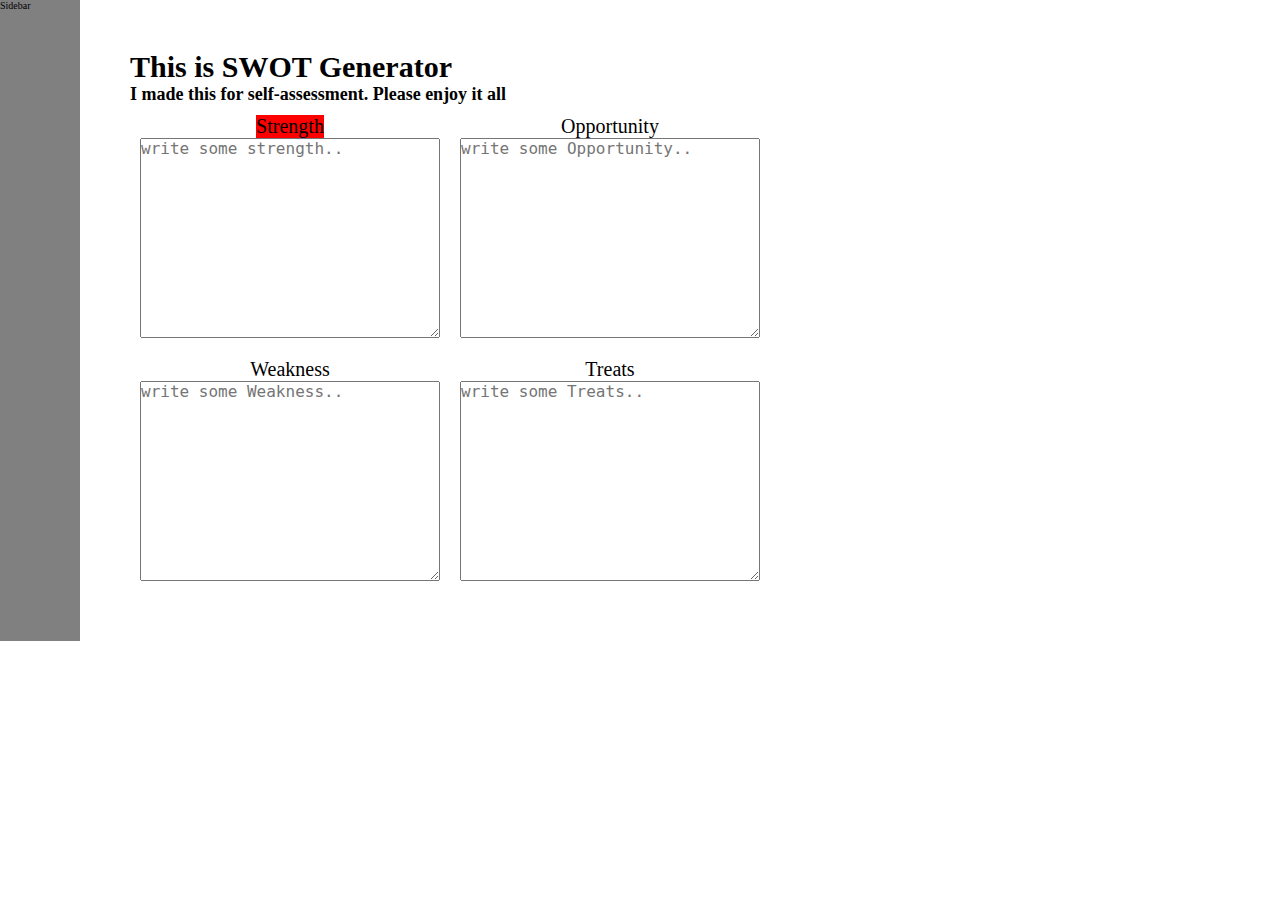
==== index.html @ b2a50d8c "first commit" ====
<!DOCTYPE html>
<html lang="en">
<head>
    <meta charset="UTF-8">
    <meta http-equiv="X-UA-Compatible" content="IE=edge">
    <meta name="viewport" content="width=device-width, initial-scale=1.0">
    <title>SWOT Generator</title>
    <link rel="stylesheet" href="styles.css">
</head>
<body class="container">

    <div class="sidebar">
        Sidebar
    </div>

    <header class="header">

        <h1 class="what">This is SWOT Generator</h1>
        <h3 class="why">I made this for self-assessment. Please enjoy it all</h3>

        <div class="swot__row">
            <div class="swot__container">
                <div class="label__box">
                    <label for="strength" class="swot__label">Strength</label>
                </div>
                <textarea id="strength" name="strength" placeholder="write some strength.."></textarea>
            </div>
    
            <div class="swot__container">
                <label for="Opportunity" class="swot__label">Opportunity</label>
                <textarea id="Opportunity" name="Opportunity" placeholder="write some Opportunity.."></textarea>
            </div>
        </div>

        <div class="swot__row">
            <div class="swot__container">
                <label for="Weakness" class="swot__label">Weakness</label>
                <textarea id="Weakness" name="Weakness" placeholder="write some Weakness.."></textarea>
            </div>
    
             <div class="swot__container">
                <label for="Treats" class="swot__label">Treats</label>
                <textarea id="Treats" name="Treats" placeholder="write some Treats.."></textarea>
            </div>
        </div>

    </heaer>

    
</body>
</html>
---- styles.css ----
*,
*::before {
    margin: 0;
    padding: 0;
    box-sizing: inherit;
}

html {
    box-sizing: border-box;
    font-size: 62.5%;
}

h1 {
    font-size: 3rem;
}

h3 {
    font-size: 1.8rem;
}

.container {
    display: grid;
    grid-template-columns: 8rem 1fr;
    grid-template-rows: minmax(50vw, auto);
}

.sidebar {
    background-color: grey;
    grid-column: 1 / 2;
    grid-row: 1 / -1;
}

.header {
    padding: 5rem;
}

.swot__row {
    display: flex;
}

.swot__container {
    margin: 1rem;
    display: flex;
    flex-direction: column;
    align-items: flex-start;
    /* background-color: salmon; */
    align-items: center;
}

label {
    font-size: 2rem;
}

.label__box {
    background-color: red;
}

textarea {
    height: 20rem;
    width: 30rem;
    font-size: 1.6rem;
}
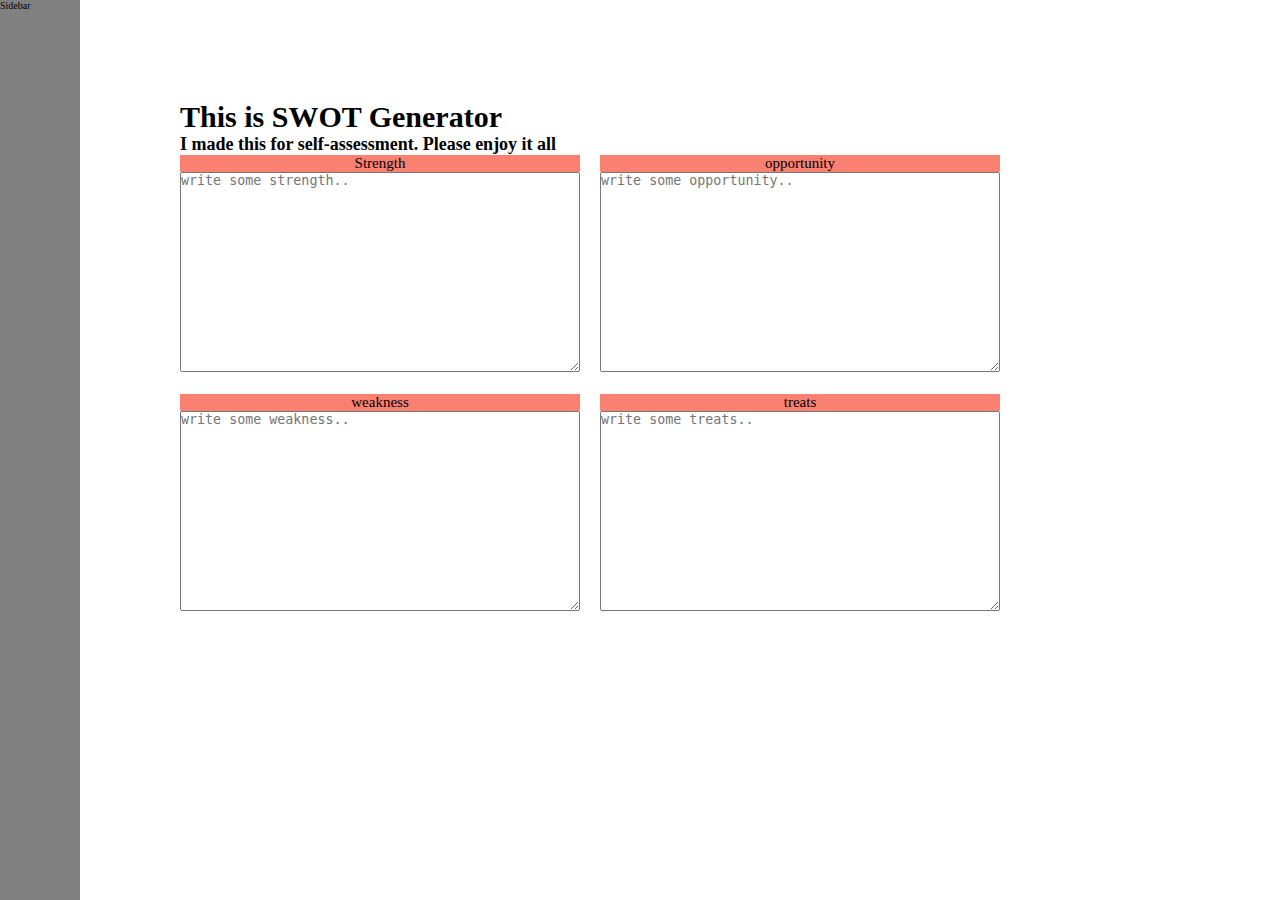
==== commit 1f35eb88: "change grid system from flex to grid" ====
--- a/index.html
+++ b/index.html
@@ -15,33 +15,40 @@
 
     <header class="header">
 
-        <h1 class="what">This is SWOT Generator</h1>
-        <h3 class="why">I made this for self-assessment. Please enjoy it all</h3>
+        <h1 class="heading-1">This is SWOT Generator</h1>
+        <h3 class="heading-3">I made this for self-assessment. Please enjoy it all</h3>
 
-        <div class="swot__row">
-            <div class="swot__container">
+
+        <div class="swot__paper">
+            
+            <div class="swot__container swot__container-s">
                 <div class="label__box">
                     <label for="strength" class="swot__label">Strength</label>
                 </div>
                 <textarea id="strength" name="strength" placeholder="write some strength.."></textarea>
             </div>
-    
-            <div class="swot__container">
-                <label for="Opportunity" class="swot__label">Opportunity</label>
-                <textarea id="Opportunity" name="Opportunity" placeholder="write some Opportunity.."></textarea>
+
+            <div class="swot__container swot__container-o">
+                <div class="label__box">
+                    <label for="opportunity" class="swot__label">opportunity</label>
+                </div>
+                <textarea id="opportunity" name="opportunity" placeholder="write some opportunity.."></textarea>
             </div>
-        </div>
 
-        <div class="swot__row">
-            <div class="swot__container">
-                <label for="Weakness" class="swot__label">Weakness</label>
-                <textarea id="Weakness" name="Weakness" placeholder="write some Weakness.."></textarea>
+            <div class="swot__container swot__container-w">
+                <div class="label__box">
+                    <label for="weakness" class="swot__label">weakness</label>
+                </div>
+                <textarea id="weakness" name="weakness" placeholder="write some weakness.."></textarea>
             </div>
-    
-             <div class="swot__container">
-                <label for="Treats" class="swot__label">Treats</label>
-                <textarea id="Treats" name="Treats" placeholder="write some Treats.."></textarea>
+
+            <div class="swot__container swot__container-t">
+                <div class="label__box">
+                    <label for="treats" class="swot__label">treats</label>
+                </div>
+                <textarea id="treats" name="treats" placeholder="write some treats.."></textarea>
             </div>
+
         </div>
 
     </heaer>
--- a/styles.css
+++ b/styles.css
@@ -10,18 +10,18 @@
     font-size: 62.5%;
 }
 
-h1 {
+.heading-1 {
     font-size: 3rem;
 }
 
-h3 {
+.heading-3 {
     font-size: 1.8rem;
 }
 
 .container {
     display: grid;
     grid-template-columns: 8rem 1fr;
-    grid-template-rows: minmax(50vw, auto);
+    grid-template-rows: minmax(100vh, auto);
 }
 
 .sidebar {
@@ -31,32 +31,24 @@
 }
 
 .header {
-    padding: 5rem;
+    padding: 10rem 10rem;
 }
 
-.swot__row {
-    display: flex;
+.swot__paper {
+    display: grid;
+    grid-template-columns: repeat(2, minmax(30rem, 40rem));
+    grid-gap: 2rem;
 }
 
-.swot__container {
-    margin: 1rem;
-    display: flex;
-    flex-direction: column;
-    align-items: flex-start;
-    /* background-color: salmon; */
-    align-items: center;
+.label__box {
+    background-color: salmon;
+    text-align: center;
 }
 
 label {
-    font-size: 2rem;
+    font-size: 1.5rem;
 }
-
-.label__box {
-    background-color: red;
-}
-
 textarea {
+    width: 100%;
     height: 20rem;
-    width: 30rem;
-    font-size: 1.6rem;
 }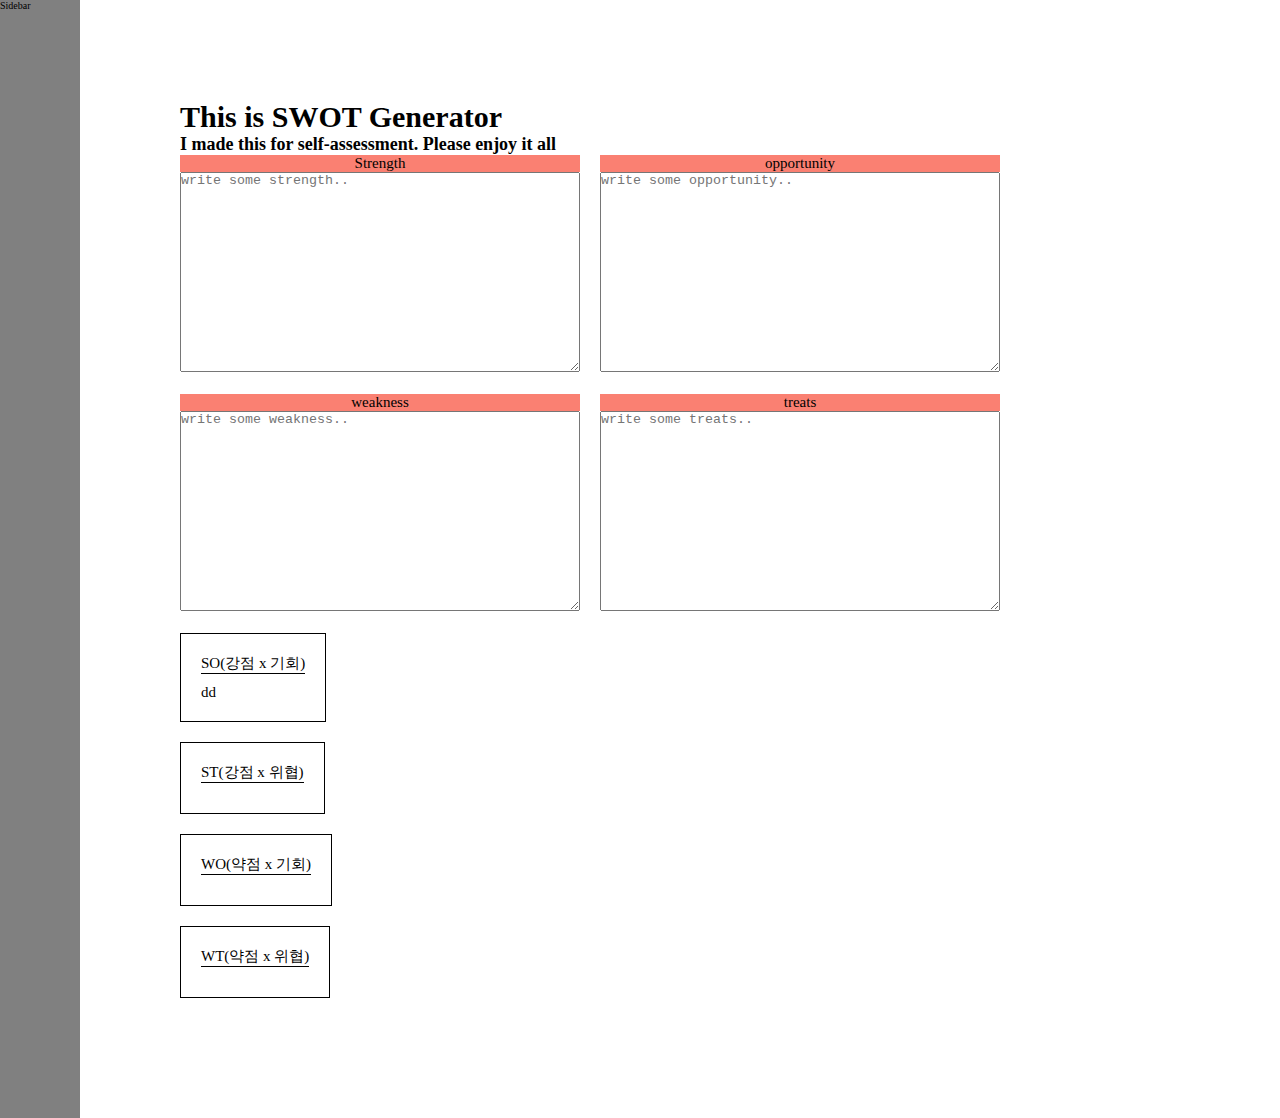
==== commit 175f36e9: "add SO mix prototype feature" ====
--- a/index.html
+++ b/index.html
@@ -19,7 +19,7 @@
         <h3 class="heading-3">I made this for self-assessment. Please enjoy it all</h3>
 
 
-        <div class="swot__paper">
+        <div class="swot__matrix">
             
             <div class="swot__container swot__container-s">
                 <div class="label__box">
@@ -51,8 +51,34 @@
 
         </div>
 
+        <div class="swot__analysis">
+            <!-- Strength x Opportunity -->
+            <div class="analysis">
+                <div class="analysis__target">SO(강점 x 기회)</div>
+                <div id="so" class="analysis__draft">dd</div>
+            </div>
+
+            <!-- Strength x Treats -->
+            <div class="analysis">
+                <div class="analysis__target">ST(강점 x 위협)</div>
+                <div id="st" class="analysis__draft"></div>
+            </div>
+
+            <!-- Weakness x Opportunity -->
+            <div class="analysis">
+                <div class="analysis__target">WO(약점 x 기회)</div>
+                <div id="wo" class="analysis__draft"></div>
+            </div>
+
+            <!-- Weakness x Treats -->
+            <div class="analysis">
+                <div class="analysis__target">WT(약점 x 위협)</div>
+                <div id="wt" class="analysis__draft"></div>
+            </div>
+        </div>
+
     </heaer>
 
-    
+    <script src="index.js"></script>
 </body>
 </html>--- a/styles.css
+++ b/styles.css
@@ -34,7 +34,7 @@
     padding: 10rem 10rem;
 }
 
-.swot__paper {
+.swot__matrix {
     display: grid;
     grid-template-columns: repeat(2, minmax(30rem, 40rem));
     grid-gap: 2rem;
@@ -51,4 +51,18 @@
 textarea {
     width: 100%;
     height: 20rem;
+}
+
+.analysis {
+    border: 1px solid black;
+    padding: 2rem;
+    width: max-content;
+    height: min-content;
+    margin: 2rem 0;
+    font-size: 1.5rem;
+}
+
+.analysis__target {
+    border-bottom: 1px solid black;
+    margin-bottom: 1rem;
 }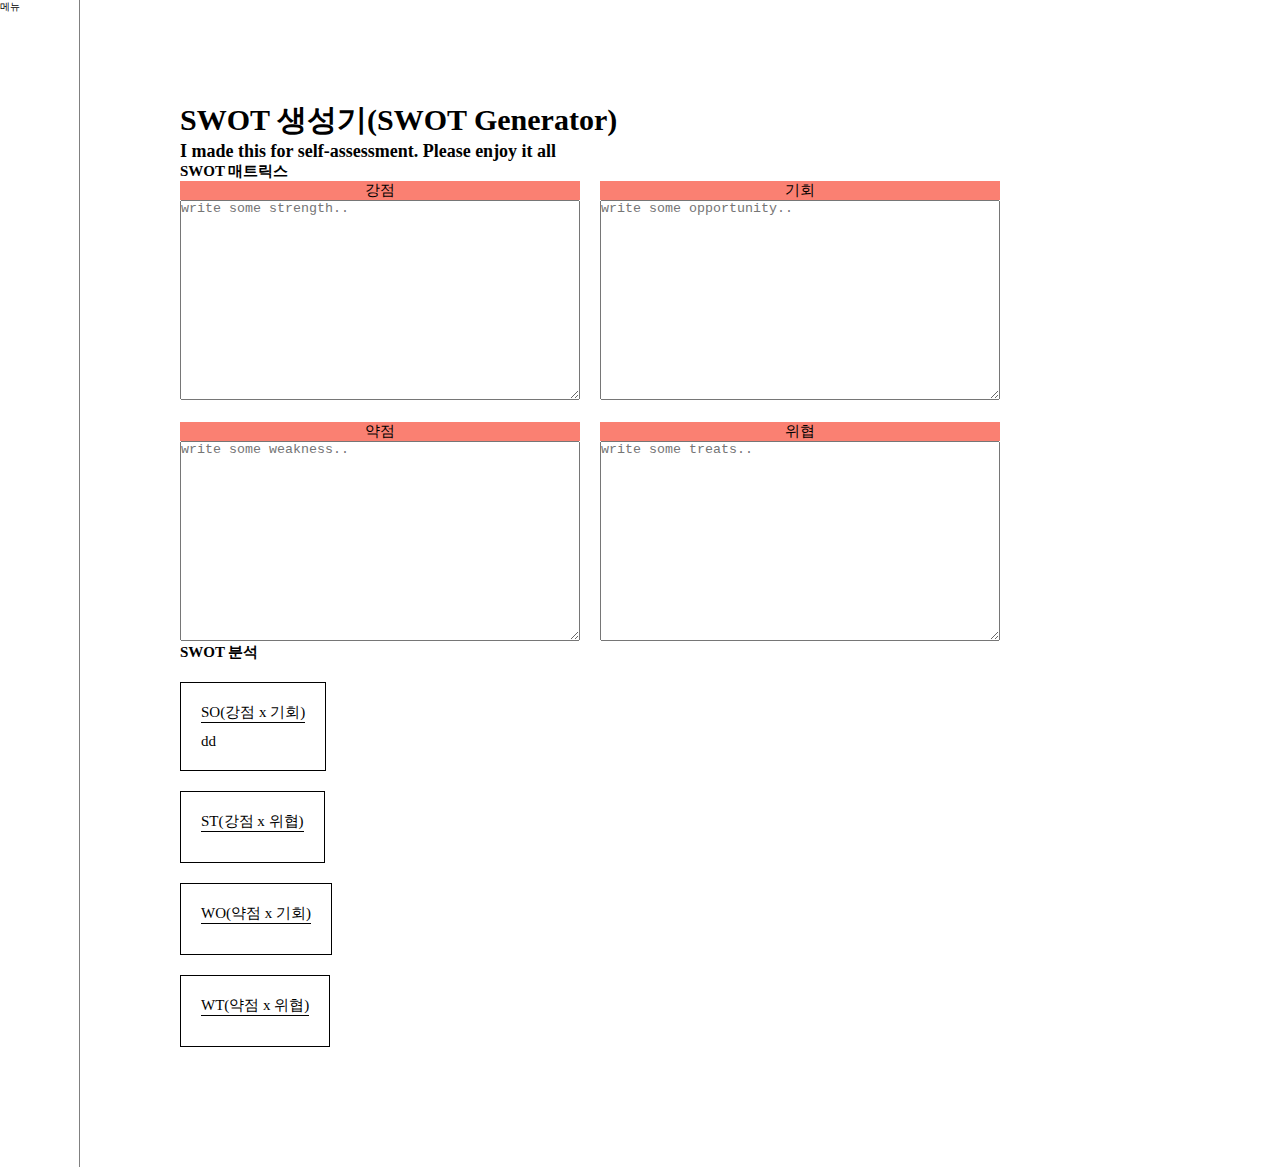
==== commit 02c5bf3b: "add type sound" ====
--- a/index.html
+++ b/index.html
@@ -10,47 +10,46 @@
 <body class="container">
 
     <div class="sidebar">
-        Sidebar
+        메뉴
     </div>
 
     <header class="header">
 
-        <h1 class="heading-1">This is SWOT Generator</h1>
+        <h1 class="heading-1">SWOT 생성기(SWOT Generator)</h1>
         <h3 class="heading-3">I made this for self-assessment. Please enjoy it all</h3>
 
-
+        <h2 class="heading-2">SWOT 매트릭스</h2>
         <div class="swot__matrix">
-            
             <div class="swot__container swot__container-s">
                 <div class="label__box">
-                    <label for="strength" class="swot__label">Strength</label>
+                    <label for="strength" class="swot__label">강점</label>
                 </div>
                 <textarea id="strength" name="strength" placeholder="write some strength.."></textarea>
             </div>
 
             <div class="swot__container swot__container-o">
                 <div class="label__box">
-                    <label for="opportunity" class="swot__label">opportunity</label>
+                    <label for="opportunity" class="swot__label">기회</label>
                 </div>
                 <textarea id="opportunity" name="opportunity" placeholder="write some opportunity.."></textarea>
             </div>
 
             <div class="swot__container swot__container-w">
                 <div class="label__box">
-                    <label for="weakness" class="swot__label">weakness</label>
+                    <label for="weakness" class="swot__label">약점</label>
                 </div>
                 <textarea id="weakness" name="weakness" placeholder="write some weakness.."></textarea>
             </div>
 
             <div class="swot__container swot__container-t">
                 <div class="label__box">
-                    <label for="treats" class="swot__label">treats</label>
+                    <label for="treats" class="swot__label">위협</label>
                 </div>
                 <textarea id="treats" name="treats" placeholder="write some treats.."></textarea>
             </div>
-
         </div>
 
+        <h2 class="heading-2">SWOT 분석</h2>
         <div class="swot__analysis">
             <!-- Strength x Opportunity -->
             <div class="analysis">
--- a/styles.css
+++ b/styles.css
@@ -25,7 +25,7 @@
 }
 
 .sidebar {
-    background-color: grey;
+    border-right: 1px solid grey;
     grid-column: 1 / 2;
     grid-row: 1 / -1;
 }
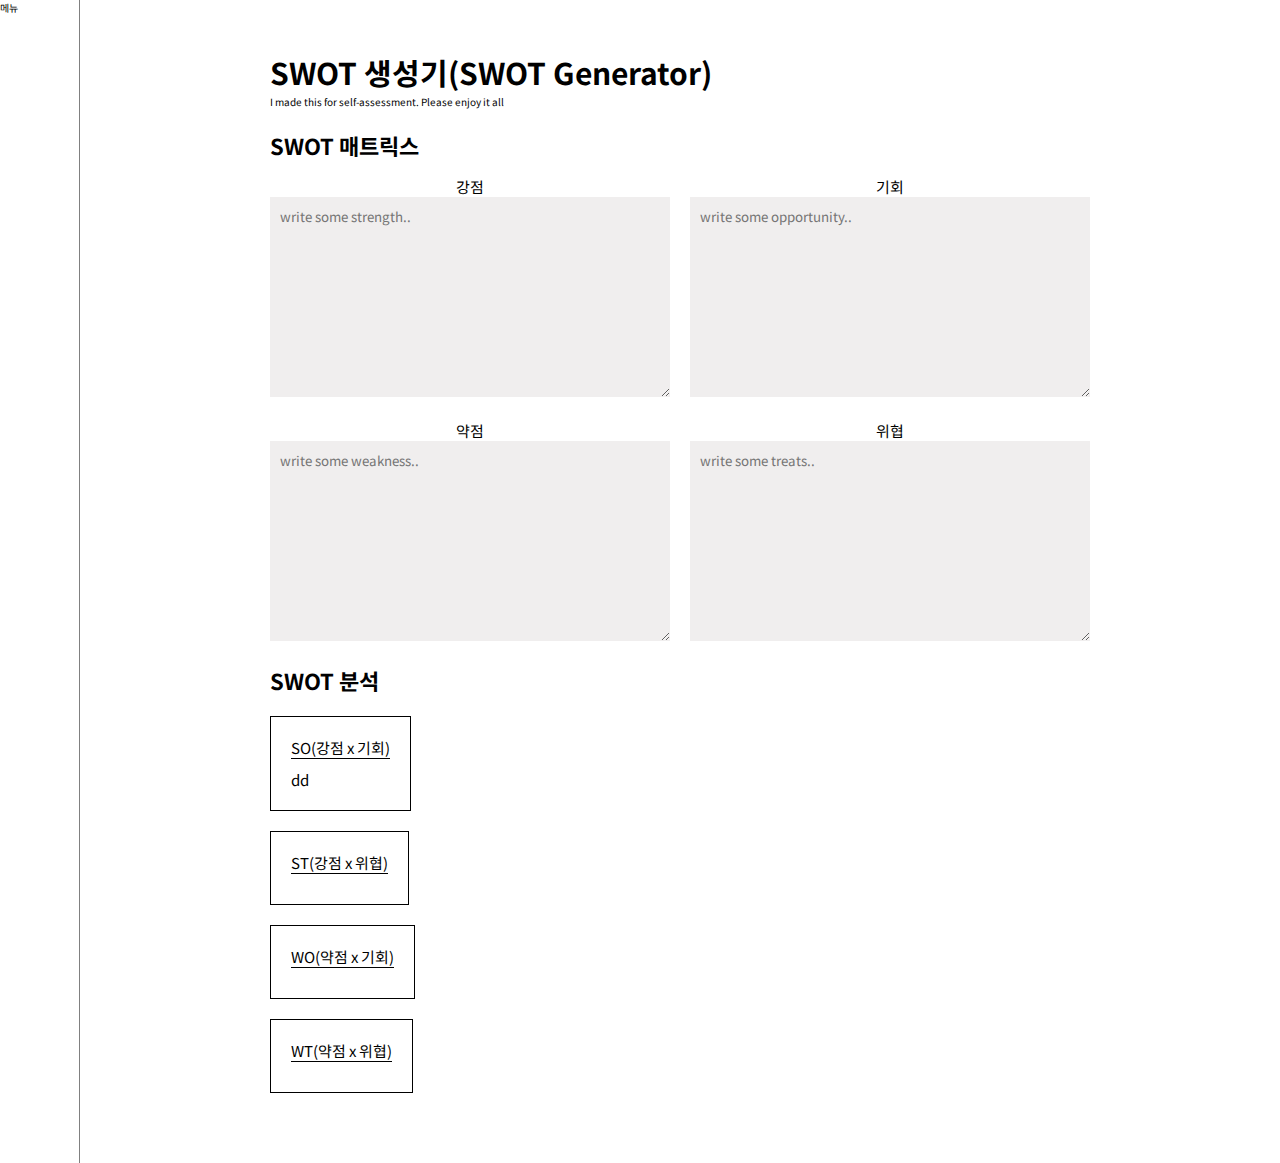
==== commit 37bb8842: "change light grey UI" ====
--- a/index.html
+++ b/index.html
@@ -6,6 +6,9 @@
     <meta name="viewport" content="width=device-width, initial-scale=1.0">
     <title>SWOT Generator</title>
     <link rel="stylesheet" href="styles.css">
+    <link rel="preconnect" href="https://fonts.googleapis.com">
+    <link rel="preconnect" href="https://fonts.gstatic.com" crossorigin>
+    <link href="https://fonts.googleapis.com/css2?family=Noto+Sans+KR:wght@100;300;400;500&display=swap" rel="stylesheet">
 </head>
 <body class="container">
 
@@ -16,7 +19,7 @@
     <header class="header">
 
         <h1 class="heading-1">SWOT 생성기(SWOT Generator)</h1>
-        <h3 class="heading-3">I made this for self-assessment. Please enjoy it all</h3>
+        <p>I made this for self-assessment. Please enjoy it all</p>
 
         <h2 class="heading-2">SWOT 매트릭스</h2>
         <div class="swot__matrix">
--- a/styles.css
+++ b/styles.css
@@ -3,6 +3,27 @@
     margin: 0;
     padding: 0;
     box-sizing: inherit;
+    font-family: 'Noto Sans KR', sans-serif;
+}
+
+:root {
+    --color-primary: #196D60;
+    --color-primary-light: #FFCD4A;
+    --color-primary-dark: #FF4924;
+  
+    --color-grey-light-1: #faf9f9;
+    --color-grey-light-2: #f4f2f2;
+    --color-grey-light-3: #f0eeee;
+    --color-grey-light-4: #ccc;
+
+    --color-ivory-light-1: #F3F0EB;
+  
+    --color-grey-dark-1: #333;
+    --color-grey-dark-2: #777;
+    --color-grey-dark-3: #999;
+  
+    --shadow-dark: 0 2rem 6rem rgba(0, 0, 0, .3);
+    --shadow-light: 0 0 2rem 0rem rgba(142, 142, 142,0.3); 
 }
 
 html {
@@ -12,6 +33,12 @@
 
 .heading-1 {
     font-size: 3rem;
+}
+
+.heading-2 {
+    font-size: 2.2rem;
+    margin-top: 2rem;
+    margin-bottom: 1.5rem;
 }
 
 .heading-3 {
@@ -31,7 +58,8 @@
 }
 
 .header {
-    padding: 10rem 10rem;
+    padding: 5rem 7.5rem;
+    margin: 0 auto;
 }
 
 .swot__matrix {
@@ -41,16 +69,20 @@
 }
 
 .label__box {
-    background-color: salmon;
+    
     text-align: center;
 }
 
 label {
     font-size: 1.5rem;
 }
+
 textarea {
     width: 100%;
     height: 20rem;
+    border: none;
+    background-color: var(--color-grey-light-3);
+    padding: 1rem;
 }
 
 .analysis {
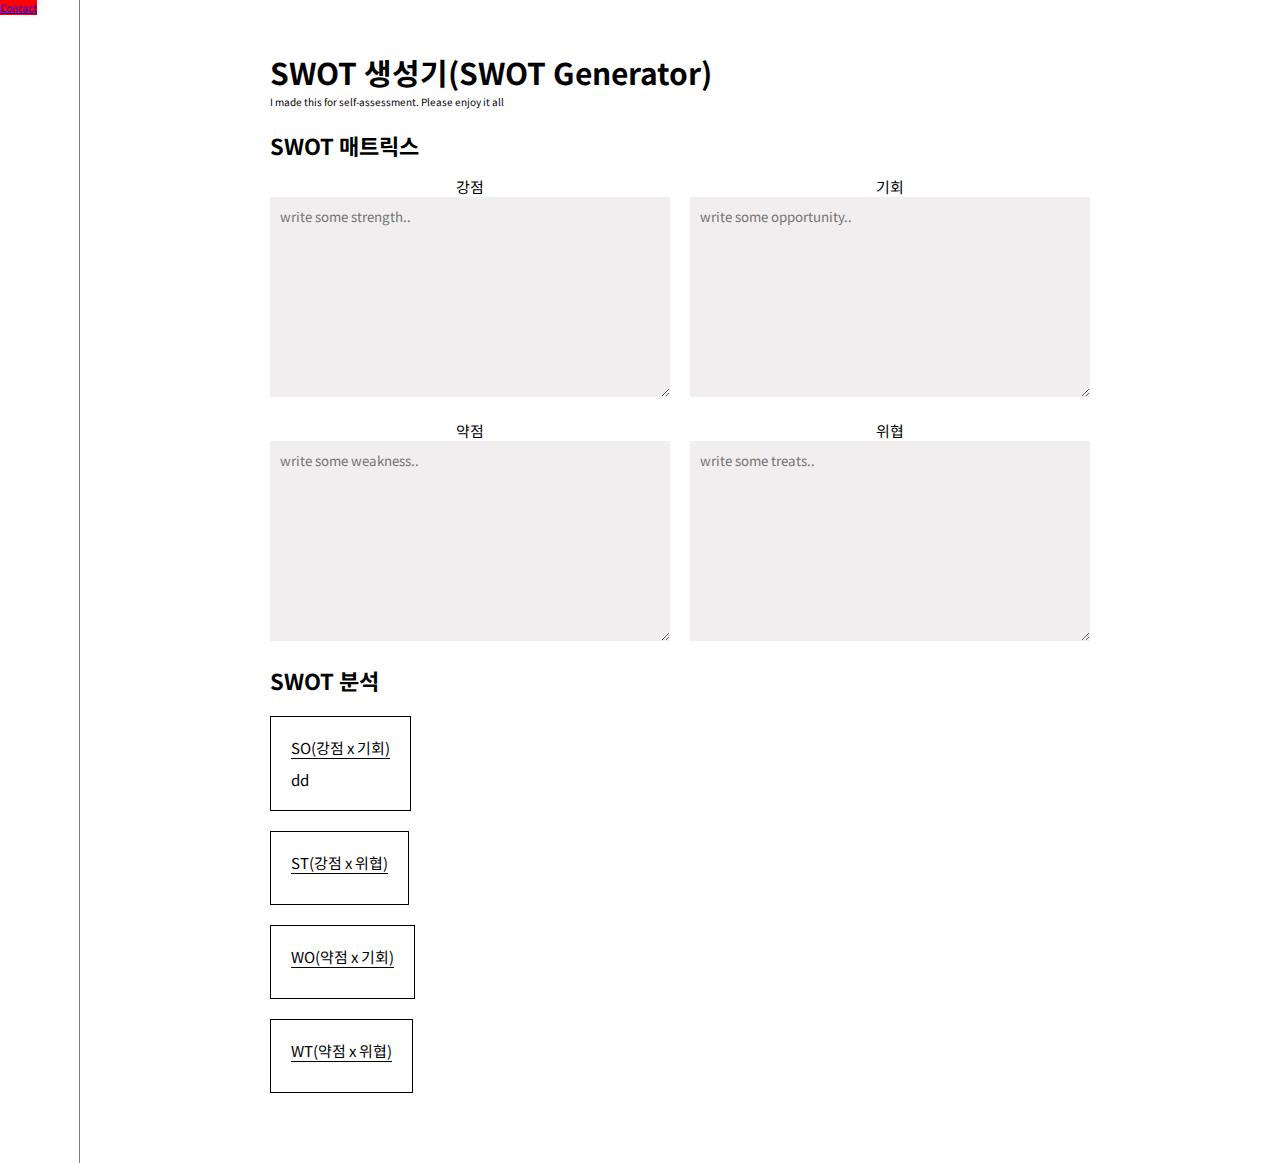
==== commit 40696e3d: "add kakaotalk 1:1 channel" ====
--- a/index.html
+++ b/index.html
@@ -13,7 +13,7 @@
 <body class="container">
 
     <div class="sidebar">
-        메뉴
+        <a class="contact-kakao" href="https://open.kakao.com/o/shd9i4Ke">Contact</a>
     </div>
 
     <header class="header">
--- a/styles.css
+++ b/styles.css
@@ -51,12 +51,20 @@
     grid-template-rows: minmax(100vh, auto);
 }
 
+/* ! Sidebar */
+
 .sidebar {
     border-right: 1px solid grey;
     grid-column: 1 / 2;
     grid-row: 1 / -1;
 }
 
+.contact-kakao {
+    background-color: red;
+}
+
+
+/* ! Header */
 .header {
     padding: 5rem 7.5rem;
     margin: 0 auto;
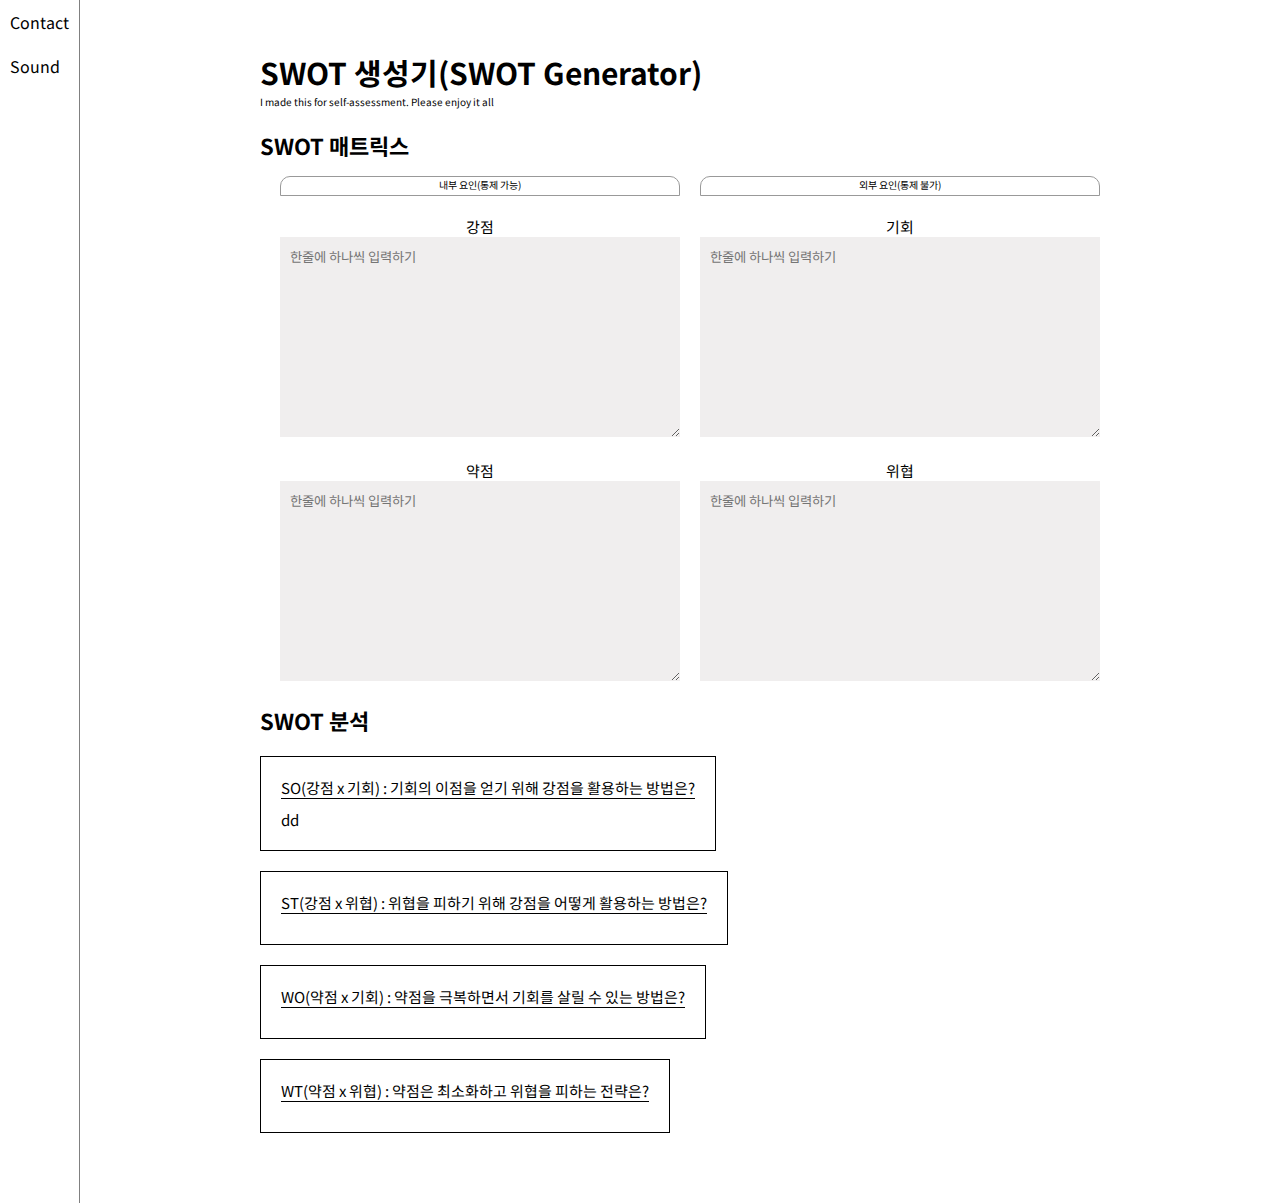
==== commit b207c285: "add external and internal section" ====
--- a/index.html
+++ b/index.html
@@ -1,6 +1,15 @@
 <!DOCTYPE html>
 <html lang="en">
 <head>
+    <!-- Google tag (gtag.js) -->
+    <script async src="https://www.googletagmanager.com/gtag/js?id=G-28ZMYGL1J9"></script>
+    <script>
+    window.dataLayer = window.dataLayer || [];
+    function gtag(){dataLayer.push(arguments);}
+    gtag('js', new Date());
+    gtag('config', 'G-28ZMYGL1J9');
+    </script>
+
     <meta charset="UTF-8">
     <meta http-equiv="X-UA-Compatible" content="IE=edge">
     <meta name="viewport" content="width=device-width, initial-scale=1.0">
@@ -13,7 +22,14 @@
 <body class="container">
 
     <div class="sidebar">
-        <a class="contact-kakao" href="https://open.kakao.com/o/shd9i4Ke">Contact</a>
+        <div class="sidebar__menu">
+            <a class="contact-kakao" href="https://open.kakao.com/o/shd9i4Ke" target="_blank">Contact</a>
+        </div>
+        <div class="sidebar__menu">
+            <div class="sound">Sound</div>
+        </div>
+        
+
     </div>
 
     <header class="header">
@@ -23,60 +39,71 @@
 
         <h2 class="heading-2">SWOT 매트릭스</h2>
         <div class="swot__matrix">
+
+            <div class="swot__axis-internal">
+                내부 요인(통제 가능)
+            </div>
+
+            <div class="swot__axis-external">
+                외부 요인(통제 불가)
+            </div>
+
             <div class="swot__container swot__container-s">
                 <div class="label__box">
                     <label for="strength" class="swot__label">강점</label>
                 </div>
-                <textarea id="strength" name="strength" placeholder="write some strength.."></textarea>
+                <textarea id="strength" name="strength" placeholder="한줄에 하나씩 입력하기"></textarea>
             </div>
 
             <div class="swot__container swot__container-o">
                 <div class="label__box">
                     <label for="opportunity" class="swot__label">기회</label>
                 </div>
-                <textarea id="opportunity" name="opportunity" placeholder="write some opportunity.."></textarea>
+                <textarea id="opportunity" name="opportunity" placeholder="한줄에 하나씩 입력하기"></textarea>
             </div>
 
             <div class="swot__container swot__container-w">
                 <div class="label__box">
                     <label for="weakness" class="swot__label">약점</label>
                 </div>
-                <textarea id="weakness" name="weakness" placeholder="write some weakness.."></textarea>
+                <textarea id="weakness" name="weakness" placeholder="한줄에 하나씩 입력하기"></textarea>
             </div>
 
             <div class="swot__container swot__container-t">
                 <div class="label__box">
                     <label for="treats" class="swot__label">위협</label>
                 </div>
-                <textarea id="treats" name="treats" placeholder="write some treats.."></textarea>
+                <textarea id="treats" name="treats" placeholder="한줄에 하나씩 입력하기"></textarea>
             </div>
         </div>
 
         <h2 class="heading-2">SWOT 분석</h2>
         <div class="swot__analysis">
+            
             <!-- Strength x Opportunity -->
-            <div class="analysis">
-                <div class="analysis__target">SO(강점 x 기회)</div>
+            <div class="analysis anal__so">
+                <div class="analysis__target">SO(강점 x 기회) : 기회의 이점을 얻기 위해 강점을 활용하는 방법은?</div>
                 <div id="so" class="analysis__draft">dd</div>
             </div>
 
             <!-- Strength x Treats -->
             <div class="analysis">
-                <div class="analysis__target">ST(강점 x 위협)</div>
+                <div class="analysis__target">ST(강점 x 위협) : 위협을 피하기 위해 강점을 어떻게 활용하는 방법은? </div>
                 <div id="st" class="analysis__draft"></div>
             </div>
 
             <!-- Weakness x Opportunity -->
             <div class="analysis">
-                <div class="analysis__target">WO(약점 x 기회)</div>
+                <div class="analysis__target">WO(약점 x 기회) : 약점을 극복하면서 기회를 살릴 수 있는 방법은?</div>
                 <div id="wo" class="analysis__draft"></div>
             </div>
 
             <!-- Weakness x Treats -->
             <div class="analysis">
-                <div class="analysis__target">WT(약점 x 위협)</div>
+                <div class="analysis__target">WT(약점 x 위협) : 약점은 최소화하고 위협을 피하는 전략은?</div>
                 <div id="wt" class="analysis__draft"></div>
             </div>
+
         </div>
 
     </heaer>
--- a/styles.css
+++ b/styles.css
@@ -59,8 +59,14 @@
     grid-row: 1 / -1;
 }
 
+.sidebar__menu {
+    padding: 1rem;
+    font-size: 1.6rem;
+}
+
 .contact-kakao {
-    background-color: red;
+    text-decoration: none;
+    color: inherit;
 }
 
 
@@ -72,12 +78,47 @@
 
 .swot__matrix {
     display: grid;
-    grid-template-columns: repeat(2, minmax(30rem, 40rem));
+    grid-template-columns: 1fr repeat(2, minmax(30rem, 40rem));
+    grid-template-rows: 2rem 1fr 1fr;
     grid-gap: 2rem;
 }
 
+.swot__container-s {
+    grid-column: 2 / 3;
+    grid-row: 2 / 3;
+}
+
+.swot__container-o {
+    grid-column: 3 / 4;
+}
+
+.swot__container-w {
+    grid-column: 2 / 3;
+}
+
+.swot__container-t {
+    grid-column: 3 / 4;
+}
+
+.swot__axis-internal {
+    grid-column: 2 / 3;
+    grid-row: 1 / 2;
+    text-align: center;
+    border: 1px solid var(--color-grey-dark-3);
+    border-top-left-radius: 1rem;
+    border-top-right-radius: 1rem;
+}
+
+.swot__axis-external {
+    grid-column: 3 / 4;
+    grid-row: 1 / 2;
+    text-align: center;
+    border: 1px solid var(--color-grey-dark-3);
+    border-top-left-radius: 1rem;
+    border-top-right-radius: 1rem;
+}
+
 .label__box {
-    
     text-align: center;
 }
 
